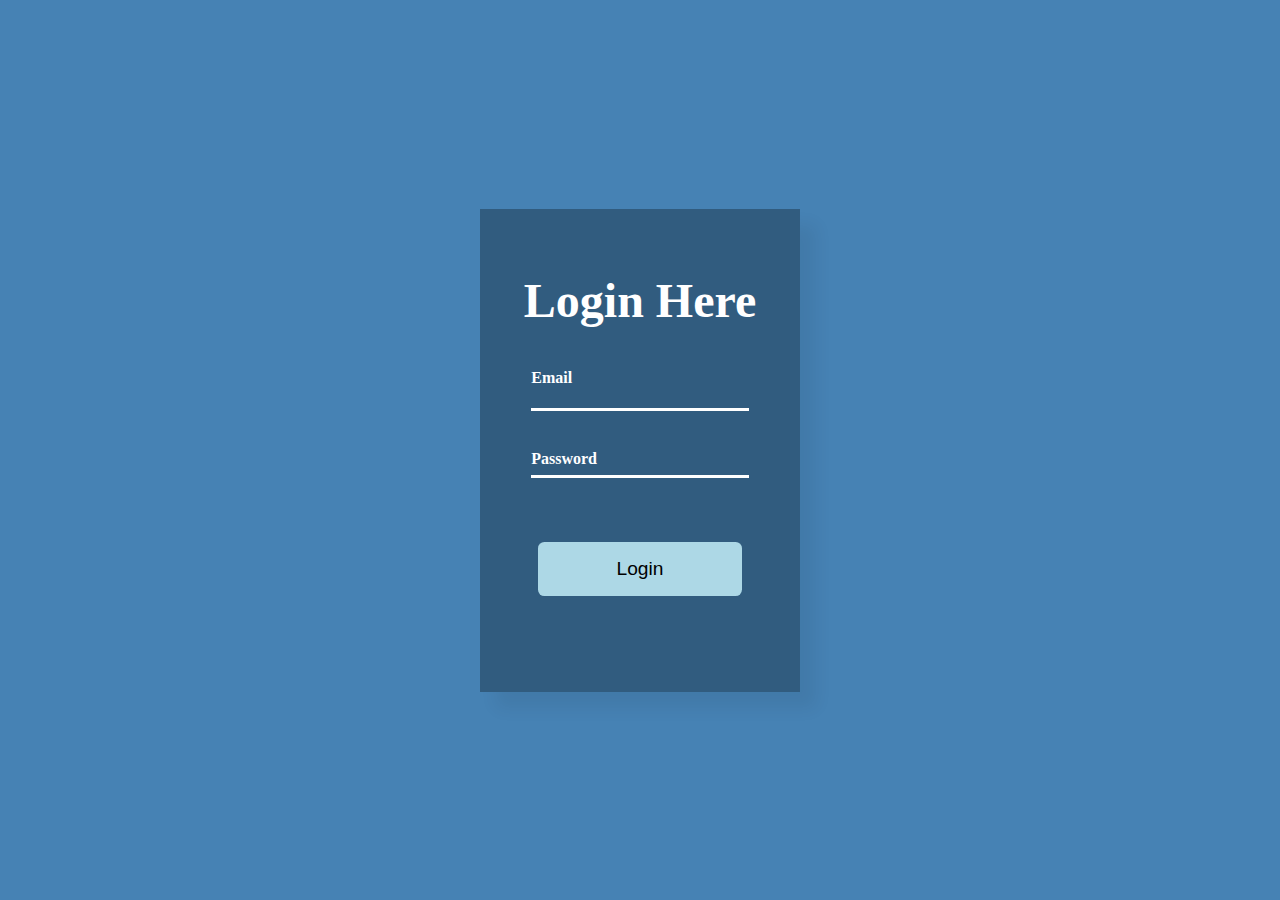
==== 50_Projects/8. Wave Form Animation/index.html @ 0a407c03 "completed 8 components" ====
<!DOCTYPE html>
<html lang="en">

<head>
    <meta charset="UTF-8">
    <meta http-equiv="X-UA-Compatible" content="IE=edge">
    <meta name="viewport" content="width=device-width, initial-scale=1.0">
    <link rel="stylesheet" href="style.css">
    <script src="script.js" defer></script>
    <title>Wave Form Animation</title>
</head>

<body>
    <div class="comtainer">
        <form action="login">
            <h1>Login Here</h1>
            <div class="info">
                <label for="email" class="form-info">
                    <input type="email" class="inp1"><h2 class="c1">Email</h2>
                </label>
                <label for="password" class="form-info">
                    <input type="password" class="inp2"><h2 class="c2">Password</h2>
                </label>
                <label for="submit" >
                    <input type="submit" id="btn" value="Login">
                </label>
            </div>
        </form>
    </div>
    </div>
</body>

</html>
---- 50_Projects/8. Wave Form Animation/style.css ----
* {
    margin: 0;
    padding: 0;
    box-sizing: border-box;
}

html {
    font-family: cursive;
}

.comtainer {
    height: 100vh;
    background-color: steelblue;
    color: white;
    display: flex;
    justify-content: center;
    align-items: center;
}

form {
    display: flex;
    background-color: rgba(0, 0, 0, 0.289);
    width: 20rem;
    align-items: center;
    flex-direction: column;
    box-shadow: 1rem 1rem 1rem rgba(0, 0, 0, 0.064);
}

h1 {
    margin: 1rem 2rem 1rem;
    font-size: 3rem;
    padding: 3rem 0rem 2rem 0rem;
}

.info {
    height: 80%;
    display: flex;
    flex-direction: column;
    align-items: center;
    padding: 0rem 3rem 4rem;
}

.form-info input {
    background-color: transparent;
    border: 0;
    margin-bottom: 2rem;
    padding: 1rem;
    /* position: absolute; */
    font-size: 1rem;
    width: 17vw;
    height: 2rem;
    color: white;
    border-bottom: 3px solid white;
}

.form-info input:focus,
.form-info input:valid {
    outline: 0;
}

label #btn {
    flex: none;
    display: inline-block;
    background-color: lightblue;
    text-align: center;
    width: 16vw;
    cursor: pointer;
    border: 0;
    border-radius: 0.4rem;
    padding: 1rem 2rem;
    font-size: 1.2rem;
    margin: 2rem 0rem;
}
h2{
    font-size: 1rem;
}
.form-info .c1 {
    position: absolute;
    top: 41%;
    transition: top 0.2s ease;
}
.form-info .jump1 {
    top: 37%;
} 

.form-info .c2 {
    position: absolute;
    top: 50%;
    transition: top 0.2s ease;
}
.form-info .jump2 {
    top: 46%;
}
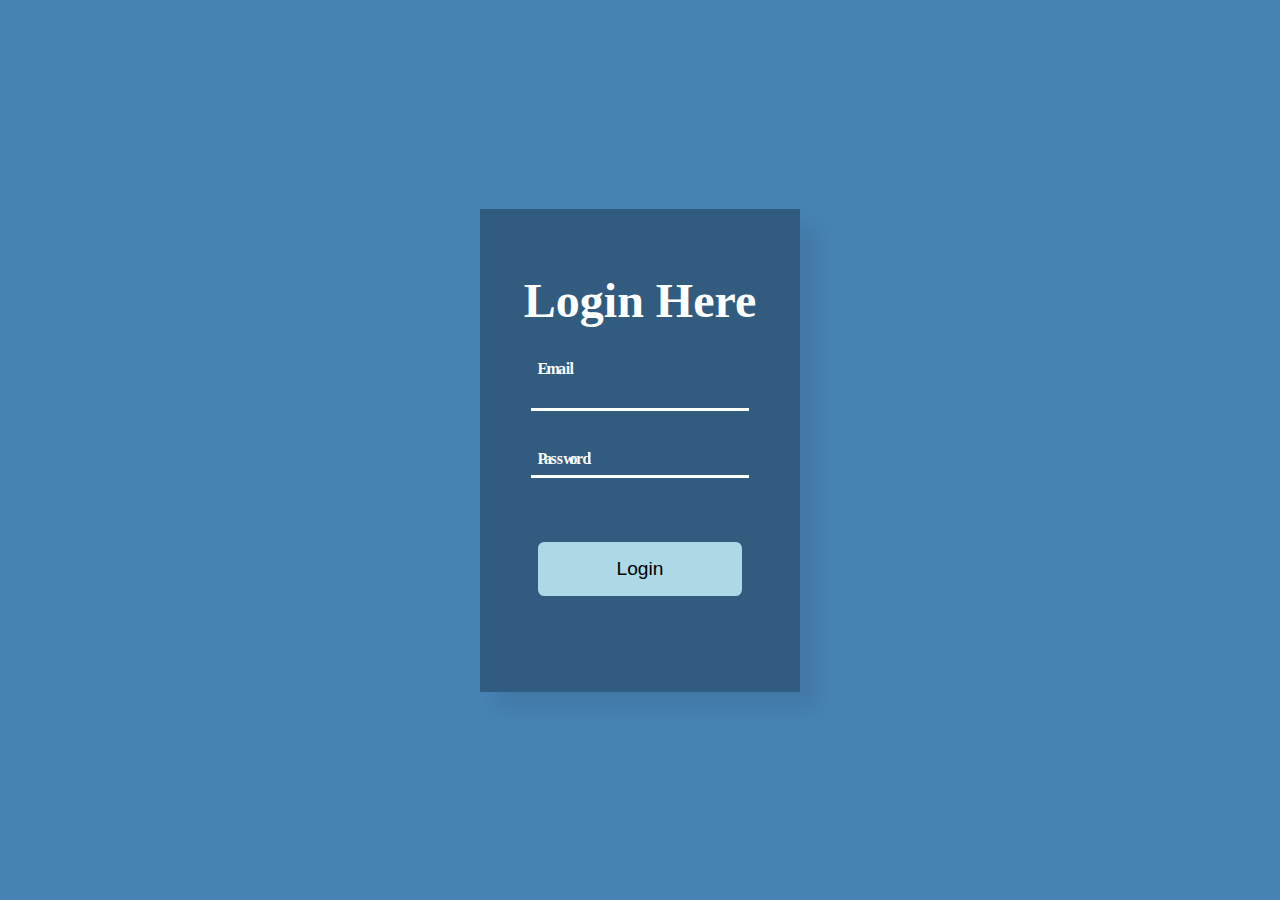
==== commit 84a0f34f: "completed day 10" ====
--- a/50_Projects/8. Wave Form Animation/index.html
+++ b/50_Projects/8. Wave Form Animation/index.html
@@ -16,12 +16,29 @@
             <h1>Login Here</h1>
             <div class="info">
                 <label for="email" class="form-info">
-                    <input type="email" class="inp1"><h2 class="c1">Email</h2>
+                    <input type="email" class="inp1">
+                    <h2 class="c1">
+                        <span class="c1 E">E</span>
+                        <span class="c1 m">m</span>
+                        <span class="c1 a">a</span>
+                        <span class="c1 i">i</span>
+                        <span class="c1 l">l</span>
+                    </h2>
                 </label>
                 <label for="password" class="form-info">
-                    <input type="password" class="inp2"><h2 class="c2">Password</h2>
+                    <input type="password" class="inp2">
+                    <h2 class="c2">
+                        <span class="c1 P"> P</span>
+                        <span class="c1 a1"> a</span>
+                        <span class="c1 s1">s</span>
+                        <span class="c1 s2">s</span>
+                        <span class="c1 w">w</span>
+                        <span class="c1 o">o</span>
+                        <span class="c1 r">r</span>
+                        <span class="c1 d">d</span>
+                    </h2>
                 </label>
-                <label for="submit" >
+                <label for="submit">
                     <input type="submit" id="btn" value="Login">
                 </label>
             </div>
--- a/50_Projects/8. Wave Form Animation/style.css
+++ b/50_Projects/8. Wave Form Animation/style.css
@@ -74,18 +74,92 @@
 h2{
     font-size: 1rem;
 }
-.form-info .c1 {
+/* .form-info .c1{
     position: absolute;
     top: 41%;
+    left: 30%;
+    transition: top 0.2s ease;
+} */
+.c1 .E{
+    position: absolute;
+    top: 40%;
+    left: 42%;
+    transition: top 0.2s ease;
+}
+.c1 .m{
+    position: absolute;
+    top: 40%;
+    left: 42.7%;
+    transition: top 0.2s ease;
+}
+.c1 .a{
+    position: absolute;
+    top: 40%;
+    left: 43.6%;
+    transition: top 0.2s ease;
+}
+.c1 .i{
+    position: absolute;
+    top: 40%;
+    left: 44.2%;
+    transition: top 0.2s ease;
+}
+.c1 .l{
+    position: absolute;
+    top: 40%;
+    left: 44.5%;
     transition: top 0.2s ease;
 }
 .form-info .jump1 {
     top: 37%;
 } 
 
-.form-info .c2 {
+.c2 .P{
     position: absolute;
     top: 50%;
+    left: 42%;
+    transition: top 0.2s ease;
+}
+.c2 .a1{
+    position: absolute;
+    top: 50%;
+    left: 42.5%;
+    transition: top 0.2s ease;
+}
+.c2 .s1{
+    position: absolute;
+    top: 50%;
+    left: 43%;
+    transition: top 0.2s ease;
+}
+.c2 .s2{
+    position: absolute;
+    top: 50%;
+    left: 43.5%;
+    transition: top 0.2s ease;
+}
+.c2 .w{
+    position: absolute;
+    top: 50%;
+    left: 44%;
+    transition: top 0.2s ease;
+}
+.c2 .o{
+    position: absolute;
+    top: 50%;
+    left: 44.5%;
+    transition: top 0.2s ease;
+}
+.c2 .r{
+    position: absolute;
+    top: 50%;
+    left: 45%;
+    transition: top 0.2s ease;
+}
+.c2 .d{
+    position: fixed;
+    top: 50%;
+    left: 45.5%;
     transition: top 0.2s ease;
 }
 .form-info .jump2 {
